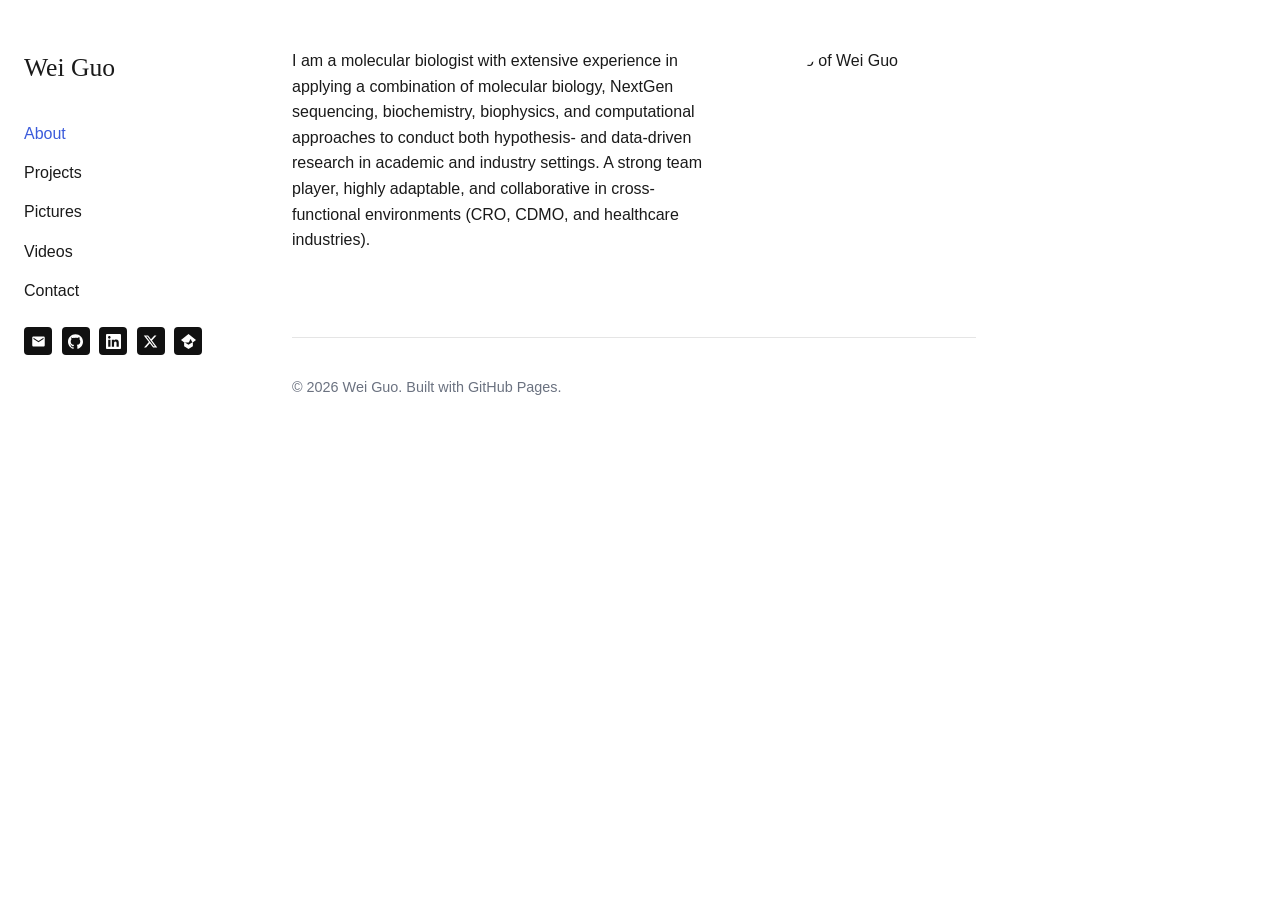
==== index.html @ 17728b02 "update" ====
<!DOCTYPE html>
<html lang="en">
<head>
  <meta charset="UTF-8" />
  <meta name="viewport" content="width=device-width, initial-scale=1.0" />
  <title>Wei Guo — Portfolio</title>
  <link rel="stylesheet" href="style.css?v=3" />
</head>
<body>
  <div class="layout">
    <aside class="sidebar">
      <a href="#about" class="sidebar-name">Wei Guo</a>
      <nav class="side-nav">
        <a href="#about">About</a>
        <a href="#projects">Projects</a>
        <a href="#pictures">Pictures</a>
        <a href="#videos">Videos</a>
        <a href="#contact">Contact</a>
      </nav>
      <div class="sidebar-icons">
        <a href="mailto:weiguo626186@gmail.com" aria-label="Email">
          <svg viewBox="0 0 24 24" fill="currentColor" aria-hidden="true"><path d="M20 4H4c-1.1 0-1.99.9-1.99 2L2 18c0 1.1.9 2 2 2h16c1.1 0 2-.9 2-2V6c0-1.1-.9-2-2-2zm0 4-8 5-8-5V6l8 5 8-5v2z"/></svg>
        </a>
        <a href="https://github.com/waygoo17" target="_blank" rel="noopener" aria-label="GitHub">
          <svg viewBox="0 0 24 24" fill="currentColor" aria-hidden="true"><path d="M12 .297c-6.63 0-12 5.373-12 12 0 5.303 3.438 9.8 8.205 11.385.6.113.82-.258.82-.577 0-.285-.01-1.04-.015-2.04-3.338.724-4.042-1.61-4.042-1.61-.546-1.387-1.333-1.756-1.333-1.756-1.089-.745.084-.729.084-.729 1.205.084 1.838 1.236 1.838 1.236 1.07 1.835 2.809 1.305 3.495.998.108-.776.417-1.305.76-1.605-2.665-.3-5.466-1.332-5.466-5.93 0-1.31.465-2.38 1.235-3.22-.135-.303-.54-1.523.105-3.176 0 0 1.005-.322 3.3 1.23a11.5 11.5 0 013-.405c1.02.005 2.045.138 3 .405 2.28-1.552 3.285-1.23 3.285-1.23.645 1.653.24 2.873.12 3.176.765.84 1.23 1.91 1.23 3.22 0 4.61-2.805 5.625-5.475 5.92.42.36.81 1.096.81 2.22 0 1.606-.015 2.896-.015 3.286 0 .315.21.69.825.57C20.565 22.092 24 17.592 24 12.297c0-6.627-5.373-12-12-12"/></svg>
        </a>
        <a href="https://www.linkedin.com/in/weiguo342/" target="_blank" rel="noopener" aria-label="LinkedIn">
          <svg viewBox="0 0 24 24" fill="currentColor" aria-hidden="true"><path d="M20.447 20.452h-3.554v-5.569c0-1.328-.027-3.037-1.852-3.037-1.853 0-2.136 1.445-2.136 2.939v5.667H9.351V9h3.414v1.561h.046c.477-.9 1.637-1.85 3.37-1.85 3.601 0 4.267 2.37 4.267 5.455v6.286zM5.337 7.433c-1.144 0-2.063-.926-2.063-2.065 0-1.138.92-2.063 2.063-2.063 1.14 0 2.064.925 2.064 2.063 0 1.139-.925 2.065-2.064 2.065zm1.782 13.019H3.555V9h3.564v11.452zM22.225 0H1.771C.792 0 0 .774 0 1.729v20.542C0 23.227.792 24 1.771 24h20.451C23.2 24 24 23.227 24 22.271V1.729C24 .774 23.2 0 22.222 0h.003z"/></svg>
        </a>
        <a href="https://x.com/waygoo17" target="_blank" rel="noopener" aria-label="Twitter/X">
          <svg viewBox="0 0 24 24" fill="currentColor" aria-hidden="true"><path d="M18.244 2.25h3.308l-7.227 8.26 8.502 11.24H16.17l-5.214-6.817L4.99 21.75H1.68l7.73-8.835L1.254 2.25H8.08l4.713 6.231zm-1.161 17.52h1.833L7.084 4.126H5.117z"/></svg>
        </a>
        <a href="https://scholar.google.com/citations?user=DgwqrnIAAAAJ&hl=en/" target="_blank" rel="noopener" aria-label="Google Scholar">
          <svg viewBox="0 0 24 24" fill="currentColor" aria-hidden="true"><path d="M5.242 13.769L0 9.5 12 0l12 9.5-5.242 4.269C17.548 12.048 16 10.083 16 8h-1.5c0 2.083-1.048 4.048-2.258 5.769zM12 10a4 4 0 110-8 4 4 0 010 8zm-7 2.819V19.5L12 24l7-4.5v-6.681l-7 4.5-7-4.5z"/></svg>
        </a>
      </div>
    </aside>

    <main class="content">
      <section id="about" class="page-view about-section active">
        <div class="about-text">
          <p>
           I am a molecular biologist with extensive experience in applying a combination of molecular biology, NextGen sequencing, biochemistry, biophysics, and computational approaches to conduct both hypothesis- and data-driven research in academic and industry settings. A strong team player, highly adaptable, and collaborative in cross-functional environments (CRO, CDMO, and healthcare industries).
          </p>
        </div>
        <img
          class="profile-pic"
          src="https://github.com/waygoo17.png"
          alt="Photo of Wei Guo"
          width="220"
          height="220"
        />
      </section>

      <section id="projects" class="page-view page-section">
        <h2>Projects</h2>
        <div class="projects-grid">
          <article class="project-card">
            <h3>Molecular Biology Workflows</h3>
            <p>Selected work spanning cloning, expression analysis, and experimental design for research programs that combine rigorous bench science with data-driven decision making.</p>
            <a href="https://github.com/waygoo17" target="_blank" rel="noopener">View GitHub profile →</a>
          </article>
          <article class="project-card">
            <h3>Next-Generation Sequencing Analysis</h3>
            <p>Projects focused on integrating sequencing data with biological interpretation, bridging experimental results and computational analysis in translational settings.</p>
            <a href="https://github.com/waygoo17" target="_blank" rel="noopener">Explore recent repositories →</a>
          </article>
          <article class="project-card">
            <h3>Biochemistry and Biophysics Programs</h3>
            <p>Collaborative work across CRO, CDMO, and healthcare environments, supporting assay development, cross-functional execution, and scientific problem solving.</p>
            <a href="https://github.com/waygoo17" target="_blank" rel="noopener">See more work →</a>
          </article>
        </div>
      </section>

      <section id="pictures" class="page-view page-section">
        <h2>Pictures</h2>
        <div class="media-grid">
          <figure class="media-card">
            <div class="placeholder-box">Chalk Pictures</div>
            <figcaption>TBD</figcaption>
          </figure>
          <figure class="media-card">
            <div class="placeholder-box">Firearms</div>
            <figcaption>TBD</figcaption>
          </figure>
          <figure class="media-card">
            <div class="placeholder-box">Pets</div>
            <figcaption>TBD</figcaption>
          </figure>
        </div>
      </section>

      <section id="videos" class="page-view page-section">
        <h2>Videos</h2>
        <div class="media-grid">
          <figure class="media-card">
            <div class="placeholder-box">Talks</div>
            <figcaption>Short presentations, research overviews, and scientific communication clips can be featured here.</figcaption>
          </figure>
          <figure class="media-card">
            <div class="placeholder-box">Methods</div>
            <figcaption>Demonstrations of workflows, technical summaries, or project walkthroughs can be embedded here.</figcaption>
          </figure>
        </div>
      </section>

      <section id="contact" class="page-view page-section">
        <h2>Contact</h2>
        <p>Get in touch, or find me around the web:</p>
        <ul class="contact-links">
          <li><a href="mailto:weiguo626186@gmail.com">Email</a></li>
          <li><a href="https://github.com/waygoo17" target="_blank" rel="noopener">GitHub</a></li>
          <li><a href="https://www.linkedin.com/in/weiguo342/?skipRedirect=true" target="_blank" rel="noopener">LinkedIn</a></li>
          <li><a href="https://x.com/waygoo17" target="_blank" rel="noopener">Twitter</a></li>
        </ul>
      </section>

      <footer class="site-footer">
        <p>&copy; <span id="year"></span> Wei Guo. Built with GitHub Pages.</p>
      </footer>
    </main>
  </div>

  <script>
    document.getElementById("year").textContent = new Date().getFullYear();

    const navLinks = document.querySelectorAll('.side-nav a, .sidebar-name');
    const views = document.querySelectorAll('.page-view');

    function showSection(id) {
      if (!document.getElementById(id)) id = 'about';
      views.forEach((section) => section.classList.toggle('active', section.id === id));
      document.querySelectorAll('.side-nav a').forEach((link) => {
        link.classList.toggle('active', link.getAttribute('href') === '#' + id);
      });
    }

    navLinks.forEach((link) => {
      link.addEventListener('click', (e) => {
        e.preventDefault();
        const id = link.getAttribute('href').slice(1);
        showSection(id);
        history.replaceState(null, '', '#' + id);
      });
    });

    showSection((location.hash || '#about').slice(1));
  </script>
</body>
</html>
---- style.css ----
:root {
  --bg: #ffffff;
  --bg-alt: #f5f5f5;
  --text: #1a1a1a;
  --text-muted: #6b7280;
  --accent: #3b5bdb;
  --card: #f9f9f9;
  --border: #e5e5e5;
  --sidebar-width: 220px;
}

* {
  box-sizing: border-box;
}

body {
  margin: 0;
  font-family: -apple-system, BlinkMacSystemFont, "Segoe UI", Roboto, Helvetica, Arial, sans-serif;
  background: var(--bg);
  color: var(--text);
  line-height: 1.6;
}

.layout {
  display: flex;
  align-items: flex-start;
  max-width: 1000px;
  margin: 0;
  padding: 3rem 1.5rem;
  gap: 3rem;
}

.sidebar {
  flex: 0 0 var(--sidebar-width);
  position: sticky;
  top: 3rem;
  display: flex;
  flex-direction: column;
}

.sidebar-name {
  font-size: 1.6rem;
  font-family: "Segoe Script", cursive;
  color: var(--text);
  text-decoration: none;
  margin-bottom: 2rem;
}

.side-nav {
  display: flex;
  flex-direction: column;
  gap: 0.85rem;
}

.side-nav a {
  color: var(--text);
  text-decoration: none;
  font-size: 1rem;
  transition: color 0.2s;
}

.side-nav a:hover,
.side-nav a.active {
  color: var(--accent);
}

.sidebar-icons {
  display: flex;
  flex-wrap: wrap;
  gap: 0.6rem;
  margin-top: 1.5rem;
}

.sidebar-icons a {
  display: inline-flex;
  align-items: center;
  justify-content: center;
  width: 28px;
  height: 28px;
  background: #111;
  color: #fff;
  border-radius: 4px;
  text-decoration: none;
  transition: background 0.2s;
}

.sidebar-icons a:hover {
  background: var(--accent);
}

.sidebar-icons svg {
  width: 15px;
  height: 15px;
}

.content {
  flex: 1;
  min-width: 0;
}

.page-view {
  display: none;
}

.page-view.active {
  display: block;
}

.about-section.active {
  display: flex;
}

.about-section {
  align-items: flex-start;
  gap: 3rem;
  flex-wrap: wrap;
  padding-bottom: 2rem;
}

.about-text {
  flex: 1 1 380px;
}

.about-text p {
  margin: 0 0 1.25rem;
}

.profile-pic {
  border-radius: 50%;
  object-fit: cover;
  flex: 0 0 auto;
}

.page-section {
  padding: 2rem 0;
}

.page-section h2 {
  margin-top: 0;
  margin-bottom: 1.25rem;
}

.projects-grid {
  display: grid;
  grid-template-columns: repeat(auto-fit, minmax(220px, 1fr));
  gap: 1.25rem;
}

.project-card {
  background: var(--card);
  border: 1px solid var(--border);
  border-radius: 10px;
  padding: 1.25rem;
}

.project-card h3 {
  margin-top: 0;
}

.project-card a {
  color: var(--accent);
  text-decoration: none;
  font-size: 0.95rem;
}

.project-card a:hover {
  text-decoration: underline;
}

.contact-links {
  list-style: none;
  padding: 0;
  display: flex;
  gap: 1.5rem;
  flex-wrap: wrap;
}

.contact-links a {
  color: var(--accent);
  text-decoration: none;
}

.contact-links a:hover {
  text-decoration: underline;
}

.media-grid {
  display: grid;
  grid-template-columns: repeat(auto-fit, minmax(200px, 1fr));
  gap: 1.25rem;
}

.media-card {
  background: var(--card);
  border: 1px solid var(--border);
  border-radius: 10px;
  padding: 1rem;
  margin: 0;
  text-align: center;
}

.placeholder-box {
  aspect-ratio: 4 / 3;
  display: flex;
  align-items: center;
  justify-content: center;
  font-size: 2.5rem;
  background: var(--bg-alt);
  border: 1px dashed var(--border);
  border-radius: 8px;
  margin-bottom: 0.75rem;
}

.media-card figcaption {
  color: var(--text-muted);
  font-size: 0.85rem;
}

.site-footer {
  border-top: 1px solid var(--border);
  margin-top: 2rem;
  padding-top: 1.5rem;
  color: var(--text-muted);
  font-size: 0.9rem;
}

@media (max-width: 720px) {
  .layout {
    flex-direction: column;
    gap: 2rem;
  }

  .sidebar {
    position: static;
    width: 100%;
  }

  .side-nav {
    flex-direction: row;
    flex-wrap: wrap;
    gap: 1rem 1.25rem;
  }

  .about-section {
    flex-direction: column-reverse;
    text-align: center;
  }

  .about-text {
    text-align: left;
  }
}
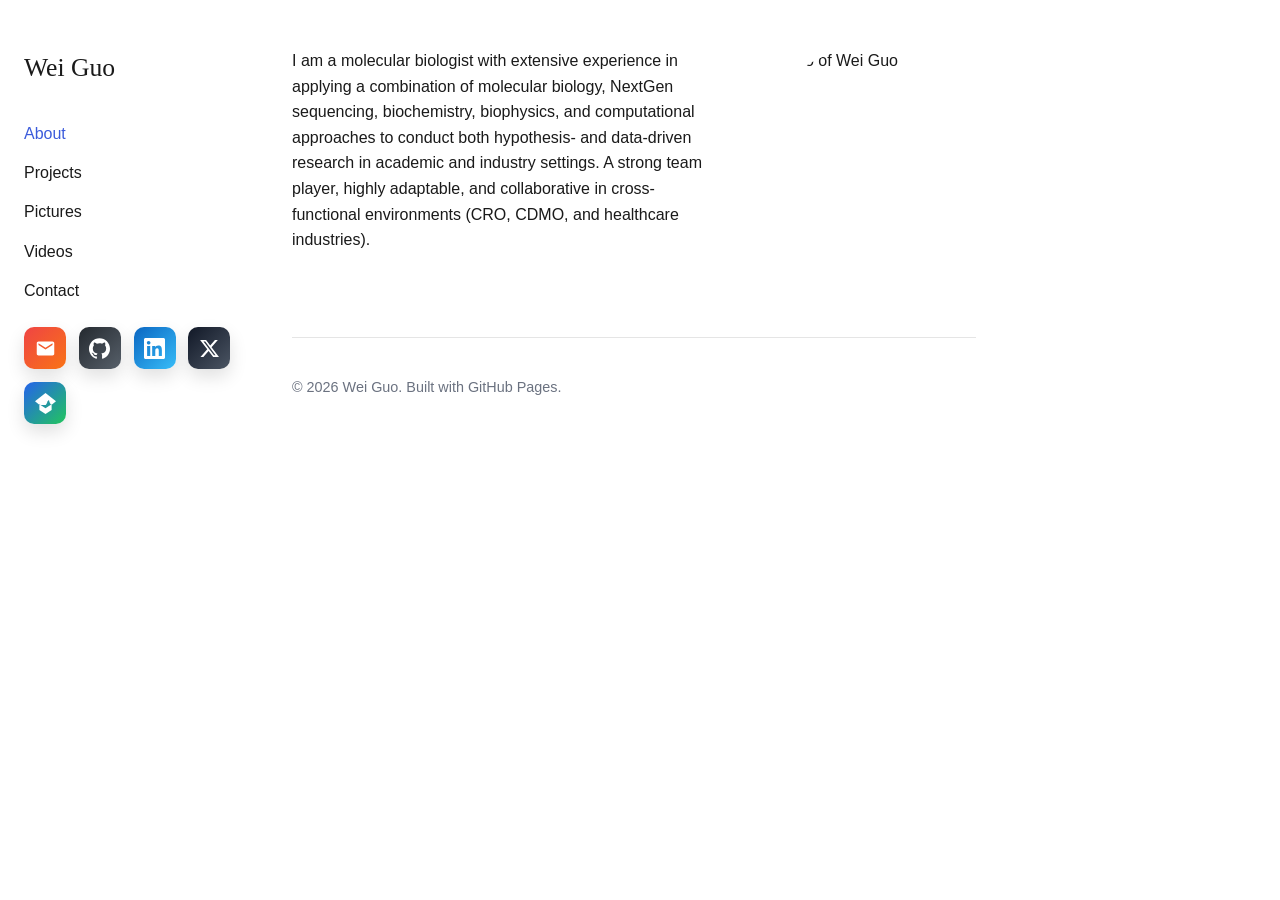
==== commit f681b400: "Refresh stylesheet version for icon update" ====
--- a/index.html
+++ b/index.html
@@ -4,7 +4,7 @@
   <meta charset="UTF-8" />
   <meta name="viewport" content="width=device-width, initial-scale=1.0" />
   <title>Wei Guo — Portfolio</title>
-  <link rel="stylesheet" href="style.css?v=3" />
+  <link rel="stylesheet" href="style.css?v=5" />
 </head>
 <body>
   <div class="layout">
@@ -56,19 +56,19 @@
         <h2>Projects</h2>
         <div class="projects-grid">
           <article class="project-card">
-            <h3>Molecular Biology Workflows</h3>
-            <p>Selected work spanning cloning, expression analysis, and experimental design for research programs that combine rigorous bench science with data-driven decision making.</p>
-            <a href="https://github.com/waygoo17" target="_blank" rel="noopener">View GitHub profile →</a>
+            <h3>Molecular Biology</h3>
+            <p>Detailed notes on experimental design, workflow planning, assay execution, and how a bench project can be documented like a research article.</p>
+            <a href="projects/molecular-biology.html">Open project page →</a>
           </article>
           <article class="project-card">
-            <h3>Next-Generation Sequencing Analysis</h3>
-            <p>Projects focused on integrating sequencing data with biological interpretation, bridging experimental results and computational analysis in translational settings.</p>
-            <a href="https://github.com/waygoo17" target="_blank" rel="noopener">Explore recent repositories →</a>
+            <h3>Next-Generation Sequencing</h3>
+            <p>An example long-form project page with background, methods, figures, data tables, and reference links for sequencing-oriented work.</p>
+            <a href="projects/ngs-analysis.html">Open project page →</a>
           </article>
           <article class="project-card">
-            <h3>Biochemistry and Biophysics Programs</h3>
-            <p>Collaborative work across CRO, CDMO, and healthcare environments, supporting assay development, cross-functional execution, and scientific problem solving.</p>
-            <a href="https://github.com/waygoo17" target="_blank" rel="noopener">See more work →</a>
+            <h3>Biophysics</h3>
+            <p>A structured write-up format for mechanism studies, instrumentation notes, experimental outputs, and cross-functional conclusions.</p>
+            <a href="projects/biophysics.html">Open project page →</a>
           </article>
         </div>
       </section>
@@ -95,25 +95,19 @@
         <h2>Videos</h2>
         <div class="media-grid">
           <figure class="media-card">
-            <div class="placeholder-box">Talks</div>
-            <figcaption>Short presentations, research overviews, and scientific communication clips can be featured here.</figcaption>
+            <div class="placeholder-box">Pets</div>
+            <figcaption>TBD</figcaption>
           </figure>
           <figure class="media-card">
-            <div class="placeholder-box">Methods</div>
-            <figcaption>Demonstrations of workflows, technical summaries, or project walkthroughs can be embedded here.</figcaption>
+            <div class="placeholder-box">Outdoors</div>
+            <figcaption>TBD</figcaption>
           </figure>
         </div>
       </section>
 
       <section id="contact" class="page-view page-section">
         <h2>Contact</h2>
-        <p>Get in touch, or find me around the web:</p>
-        <ul class="contact-links">
-          <li><a href="mailto:weiguo626186@gmail.com">Email</a></li>
-          <li><a href="https://github.com/waygoo17" target="_blank" rel="noopener">GitHub</a></li>
-          <li><a href="https://www.linkedin.com/in/weiguo342/?skipRedirect=true" target="_blank" rel="noopener">LinkedIn</a></li>
-          <li><a href="https://x.com/waygoo17" target="_blank" rel="noopener">Twitter</a></li>
-        </ul>
+        <p>Use the sidebar icons to reach me by email or connect through my online profiles.</p>
       </section>
 
       <footer class="site-footer">
--- a/style.css
+++ b/style.css
@@ -67,7 +67,7 @@
 .sidebar-icons {
   display: flex;
   flex-wrap: wrap;
-  gap: 0.6rem;
+  gap: 0.8rem;
   margin-top: 1.5rem;
 }
 
@@ -75,22 +75,45 @@
   display: inline-flex;
   align-items: center;
   justify-content: center;
-  width: 28px;
-  height: 28px;
+  width: 42px;
+  height: 42px;
   background: #111;
   color: #fff;
-  border-radius: 4px;
-  text-decoration: none;
-  transition: background 0.2s;
+  border-radius: 10px;
+  text-decoration: none;
+  box-shadow: 0 8px 18px rgba(0, 0, 0, 0.12);
+  transition: transform 0.2s, box-shadow 0.2s, filter 0.2s;
 }
 
 .sidebar-icons a:hover {
-  background: var(--accent);
+  transform: translateY(-2px);
+  box-shadow: 0 12px 24px rgba(0, 0, 0, 0.18);
+  filter: brightness(1.05);
 }
 
 .sidebar-icons svg {
-  width: 15px;
-  height: 15px;
+  width: 21px;
+  height: 21px;
+}
+
+.sidebar-icons a[aria-label="Email"] {
+  background: linear-gradient(135deg, #ef4444, #f97316);
+}
+
+.sidebar-icons a[aria-label="GitHub"] {
+  background: linear-gradient(135deg, #24292f, #57606a);
+}
+
+.sidebar-icons a[aria-label="LinkedIn"] {
+  background: linear-gradient(135deg, #0a66c2, #38bdf8);
+}
+
+.sidebar-icons a[aria-label="Twitter/X"] {
+  background: linear-gradient(135deg, #111827, #4b5563);
+}
+
+.sidebar-icons a[aria-label="Google Scholar"] {
+  background: linear-gradient(135deg, #2563eb, #22c55e);
 }
 
 .content {
@@ -155,6 +178,10 @@
 
 .project-card h3 {
   margin-top: 0;
+}
+
+.project-card p {
+  margin-bottom: 1rem;
 }
 
 .project-card a {
@@ -224,6 +251,179 @@
   font-size: 0.9rem;
 }
 
+.project-detail-page {
+  background: linear-gradient(180deg, #ffffff 0%, #fbfbfd 100%);
+}
+
+.article-shell {
+  max-width: 900px;
+  margin: 0 auto;
+  padding: 3rem 1.5rem 4rem;
+}
+
+.back-link {
+  display: inline-block;
+  margin-bottom: 1.25rem;
+  color: var(--accent);
+  text-decoration: none;
+  font-size: 0.95rem;
+}
+
+.back-link:hover {
+  text-decoration: underline;
+}
+
+.article-header {
+  padding-bottom: 1.5rem;
+  margin-bottom: 2rem;
+  border-bottom: 1px solid var(--border);
+}
+
+.article-kicker {
+  margin: 0 0 0.5rem;
+  color: var(--accent);
+  font-size: 0.8rem;
+  font-weight: 600;
+  letter-spacing: 0.08em;
+  text-transform: uppercase;
+}
+
+.article-header h1 {
+  margin: 0;
+  font-size: clamp(2rem, 4vw, 3.1rem);
+  line-height: 1.1;
+}
+
+.article-summary {
+  max-width: 720px;
+  margin: 1rem 0 0;
+  font-size: 1.05rem;
+  color: var(--text-muted);
+}
+
+.article-meta {
+  display: flex;
+  flex-wrap: wrap;
+  gap: 0.75rem;
+  margin-top: 1.25rem;
+}
+
+.article-meta span {
+  background: var(--card);
+  border: 1px solid var(--border);
+  border-radius: 999px;
+  padding: 0.35rem 0.75rem;
+  font-size: 0.88rem;
+}
+
+.article-section {
+  margin-top: 2.5rem;
+}
+
+.article-section h2 {
+  margin: 0 0 0.85rem;
+  font-size: 1.4rem;
+}
+
+.article-section p {
+  margin: 0 0 1rem;
+}
+
+.article-section ul {
+  margin: 0;
+  padding-left: 1.2rem;
+}
+
+.article-grid {
+  display: grid;
+  grid-template-columns: repeat(auto-fit, minmax(220px, 1fr));
+  gap: 1rem;
+}
+
+.note-card,
+.figure-card {
+  background: var(--card);
+  border: 1px solid var(--border);
+  border-radius: 12px;
+  padding: 1rem;
+}
+
+.note-card h3,
+.figure-card h3 {
+  margin-top: 0;
+  margin-bottom: 0.5rem;
+}
+
+.figure-placeholder {
+  min-height: 190px;
+  display: flex;
+  align-items: center;
+  justify-content: center;
+  padding: 1rem;
+  border-radius: 10px;
+  border: 1px dashed var(--border);
+  background: var(--bg-alt);
+  color: var(--text-muted);
+  text-align: center;
+}
+
+.figure-caption {
+  margin: 0.75rem 0 0;
+  color: var(--text-muted);
+  font-size: 0.9rem;
+}
+
+.table-wrap {
+  overflow-x: auto;
+  border: 1px solid var(--border);
+  border-radius: 12px;
+}
+
+.data-table {
+  width: 100%;
+  border-collapse: collapse;
+  background: #fff;
+}
+
+.data-table th,
+.data-table td {
+  padding: 0.85rem 1rem;
+  border-bottom: 1px solid var(--border);
+  text-align: left;
+  vertical-align: top;
+}
+
+.data-table th {
+  background: var(--bg-alt);
+  font-weight: 600;
+}
+
+.data-table tr:last-child td {
+  border-bottom: 0;
+}
+
+.article-links {
+  display: flex;
+  flex-wrap: wrap;
+  gap: 0.85rem 1.5rem;
+}
+
+.article-links a {
+  color: var(--accent);
+  text-decoration: none;
+}
+
+.article-links a:hover {
+  text-decoration: underline;
+}
+
+.article-footer {
+  margin-top: 3rem;
+  padding-top: 1.5rem;
+  border-top: 1px solid var(--border);
+  color: var(--text-muted);
+}
+
 @media (max-width: 720px) {
   .layout {
     flex-direction: column;
@@ -249,4 +449,12 @@
   .about-text {
     text-align: left;
   }
-}
+
+  .article-shell {
+    padding: 2rem 1rem 3rem;
+  }
+
+  .article-header h1 {
+    font-size: 2rem;
+  }
+}
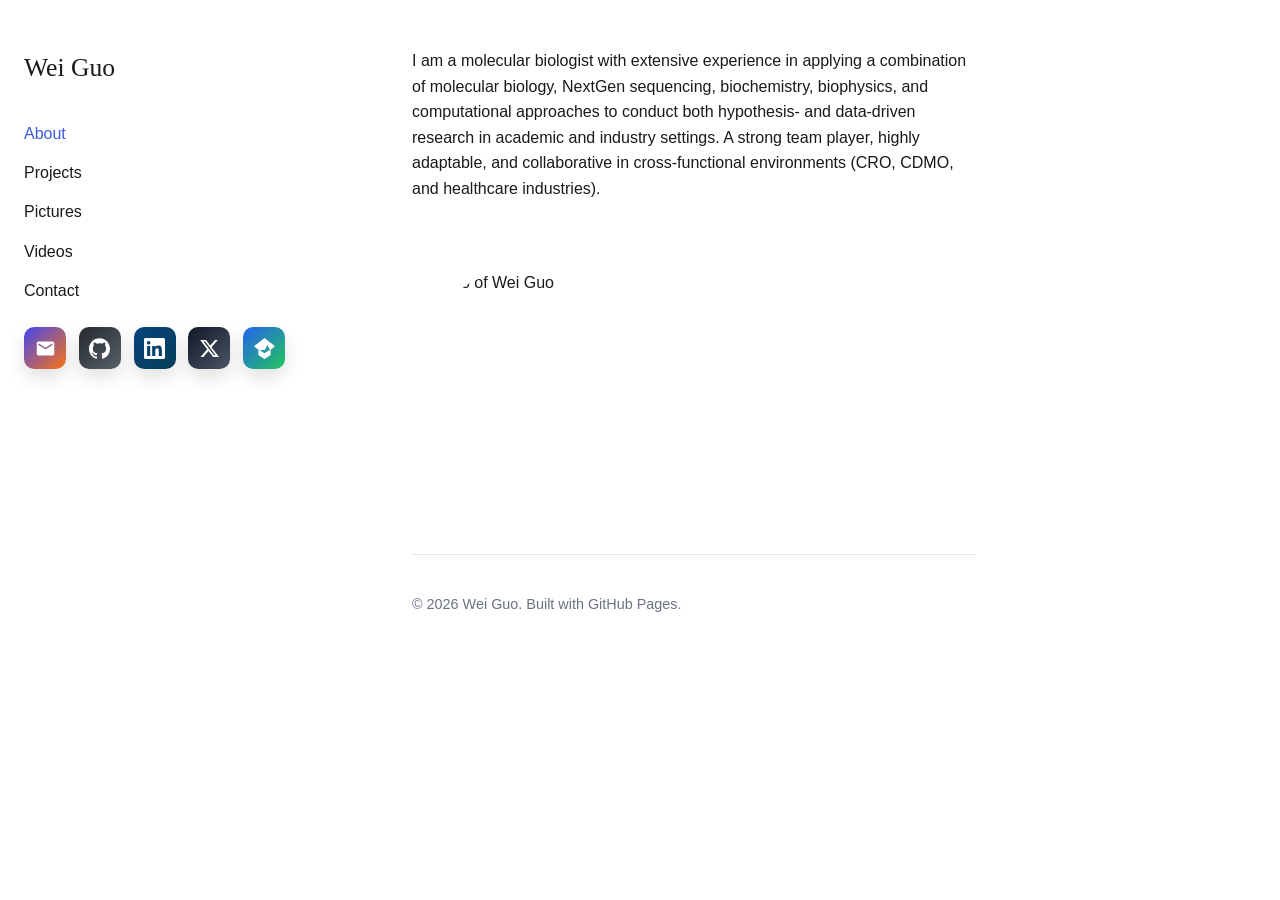
==== commit 1c2037ab: "Update homepage title" ====
--- a/index.html
+++ b/index.html
@@ -3,7 +3,7 @@
 <head>
   <meta charset="UTF-8" />
   <meta name="viewport" content="width=device-width, initial-scale=1.0" />
-  <title>Wei Guo — Portfolio</title>
+  <title>Wei Guo Home</title>
   <link rel="stylesheet" href="style.css?v=5" />
 </head>
 <body>
--- a/style.css
+++ b/style.css
@@ -6,7 +6,7 @@
   --accent: #3b5bdb;
   --card: #f9f9f9;
   --border: #e5e5e5;
-  --sidebar-width: 220px;
+  --sidebar-width: 340px;
 }
 
 * {
@@ -66,7 +66,7 @@
 
 .sidebar-icons {
   display: flex;
-  flex-wrap: wrap;
+  flex-wrap: nowrap;
   gap: 0.8rem;
   margin-top: 1.5rem;
 }
@@ -97,7 +97,7 @@
 }
 
 .sidebar-icons a[aria-label="Email"] {
-  background: linear-gradient(135deg, #ef4444, #f97316);
+  background: linear-gradient(135deg, #4447ef, #f97316);
 }
 
 .sidebar-icons a[aria-label="GitHub"] {
@@ -105,7 +105,7 @@
 }
 
 .sidebar-icons a[aria-label="LinkedIn"] {
-  background: linear-gradient(135deg, #0a66c2, #38bdf8);
+  background: linear-gradient(135deg, #06427e, #053f58);
 }
 
 .sidebar-icons a[aria-label="Twitter/X"] {
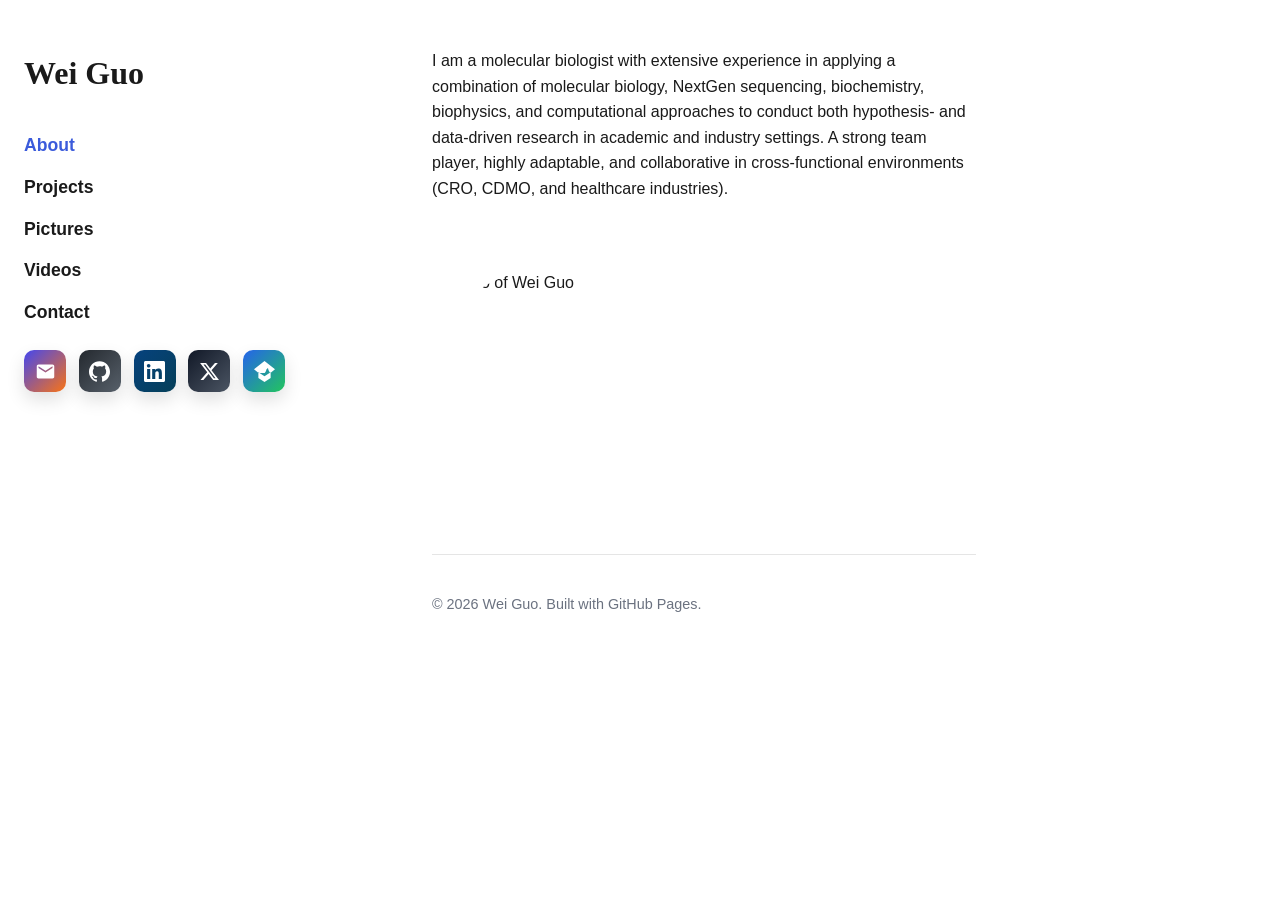
==== commit 23e92918: "Increase sidebar size and weight" ====
--- a/index.html
+++ b/index.html
@@ -57,17 +57,17 @@
         <div class="projects-grid">
           <article class="project-card">
             <h3>Molecular Biology</h3>
-            <p>Detailed notes on experimental design, workflow planning, assay execution, and how a bench project can be documented like a research article.</p>
+            <p>TBD</p>
             <a href="projects/molecular-biology.html">Open project page →</a>
           </article>
           <article class="project-card">
             <h3>Next-Generation Sequencing</h3>
-            <p>An example long-form project page with background, methods, figures, data tables, and reference links for sequencing-oriented work.</p>
+            <p>TBD</p>
             <a href="projects/ngs-analysis.html">Open project page →</a>
           </article>
           <article class="project-card">
             <h3>Biophysics</h3>
-            <p>A structured write-up format for mechanism studies, instrumentation notes, experimental outputs, and cross-functional conclusions.</p>
+            <p>TBD</p>
             <a href="projects/biophysics.html">Open project page →</a>
           </article>
         </div>
--- a/style.css
+++ b/style.css
@@ -6,7 +6,7 @@
   --accent: #3b5bdb;
   --card: #f9f9f9;
   --border: #e5e5e5;
-  --sidebar-width: 340px;
+  --sidebar-width: 360px;
 }
 
 * {
@@ -39,7 +39,8 @@
 }
 
 .sidebar-name {
-  font-size: 1.6rem;
+  font-size: 2rem;
+  font-weight: 700;
   font-family: "Segoe Script", cursive;
   color: var(--text);
   text-decoration: none;
@@ -55,7 +56,8 @@
 .side-nav a {
   color: var(--text);
   text-decoration: none;
-  font-size: 1rem;
+  font-size: 1.1rem;
+  font-weight: 600;
   transition: color 0.2s;
 }
 
